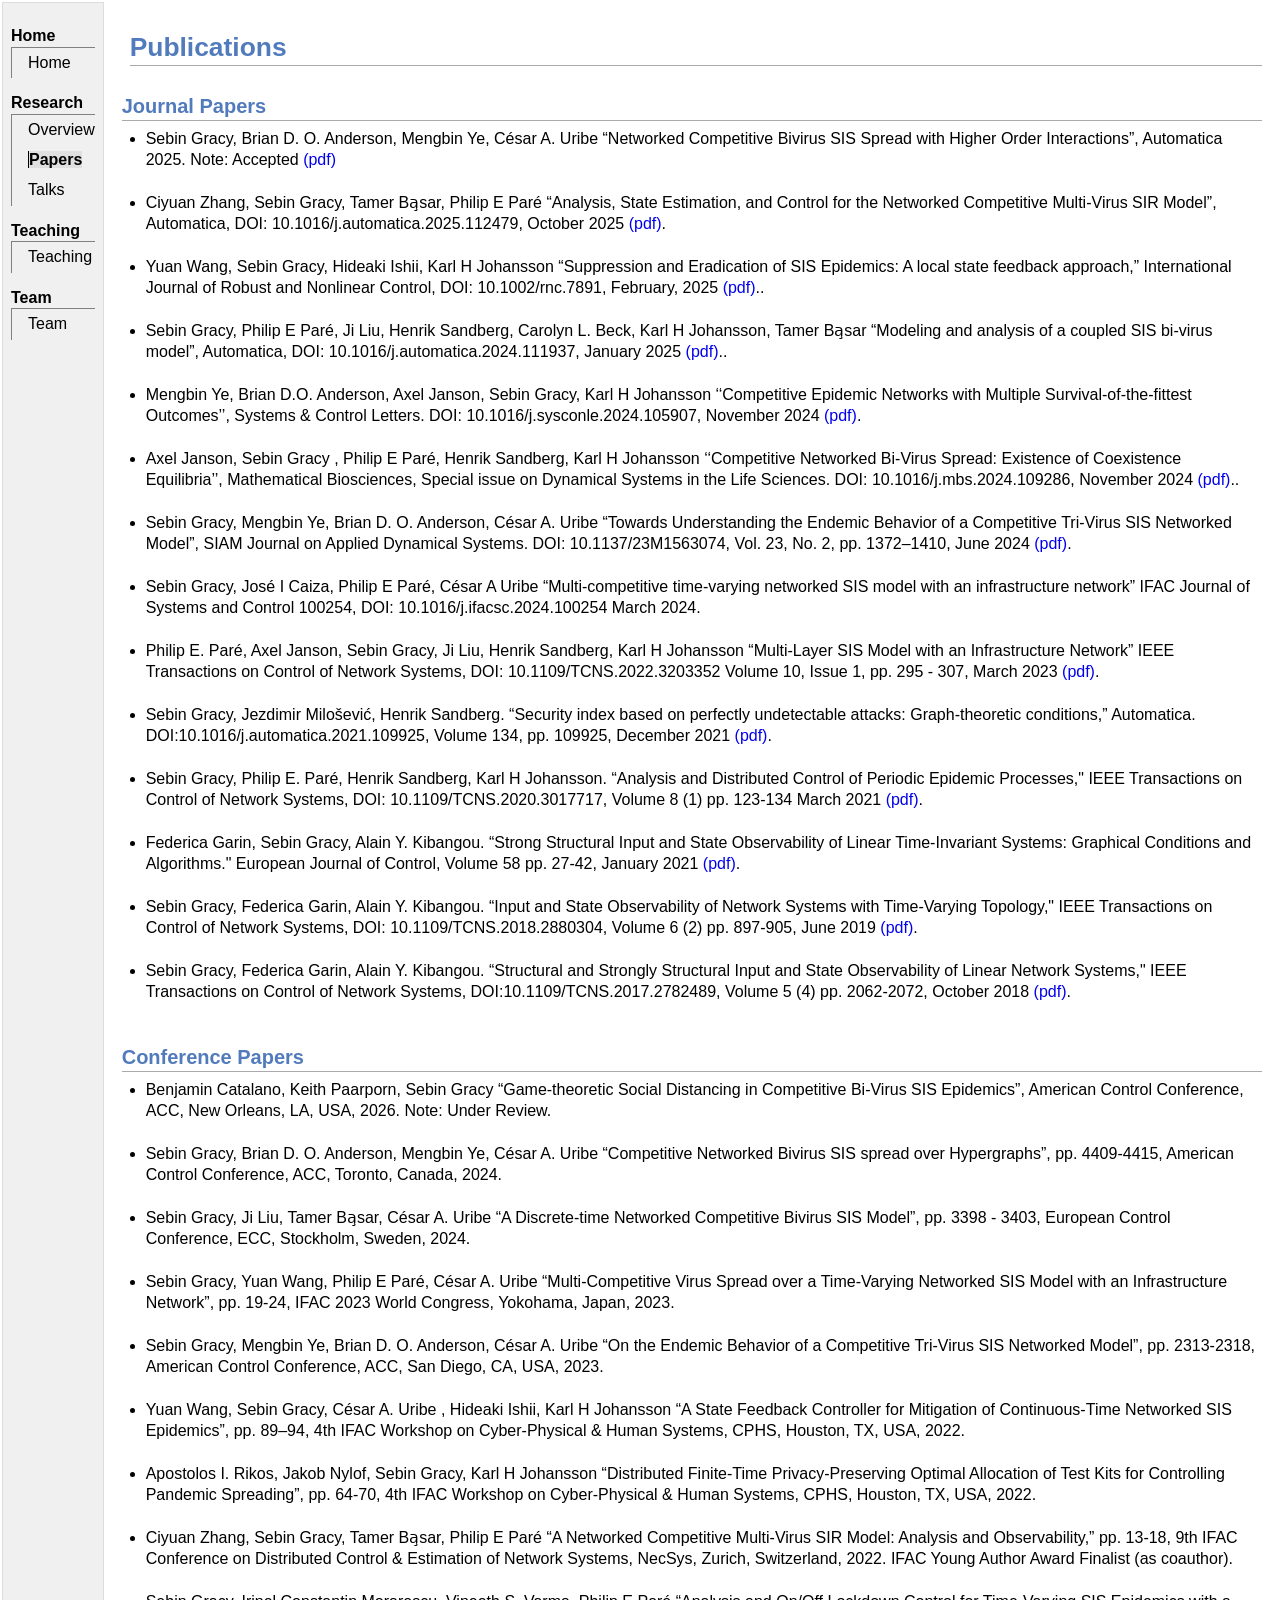
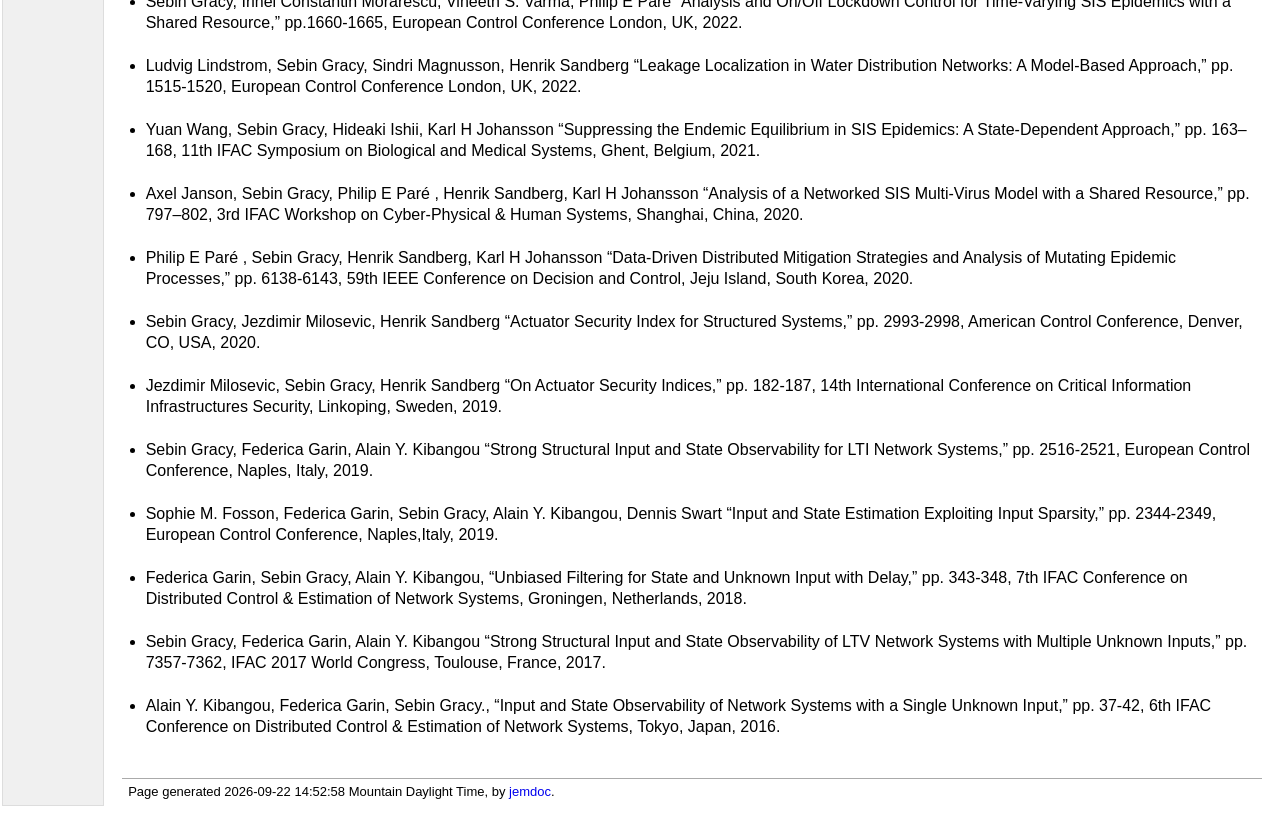
==== publications.html @ d815acf8 "Add files via upload Initial file upload" ====
<!DOCTYPE html PUBLIC "-//W3C//DTD XHTML 1.1//EN"
  "http://www.w3.org/TR/xhtml11/DTD/xhtml11.dtd">
<html xmlns="http://www.w3.org/1999/xhtml" xml:lang="en">
<head>
<meta name="generator" content="jemdoc, see http://jemdoc.jaboc.net/" />
<meta http-equiv="Content-Type" content="text/html;charset=utf-8" />
<link rel="stylesheet" href="jemdoc.css" type="text/css" />
<link rel="stylesheet" href="publications.css" type="text/css" />
<title>Publications</title>
</head>
<body>
<table summary="Table for page layout." id="tlayout">
<tr valign="top">
<td id="layout-menu">
<div class="menu-category">Home</div>
<div class="menu-item"><a href="test.html">Home</a></div>
<div class="menu-category">Research</div>
<div class="menu-item"><a href="research.html">Overview</a></div>
<div class="menu-item"><a href="publications.html" class="current">Papers</a></div>
<div class="menu-item"><a href="talks.html">Talks</a></div>
<div class="menu-category">Teaching</div>
<div class="menu-item"><a href="teaching.html">Teaching</a></div>
<div class="menu-category">Team</div>
<div class="menu-item"><a href="team.html">Team</a></div>
</td>
<td id="layout-content">
<div id="toptitle">
<h1>Publications</h1>
</div>
<h2>Journal Papers</h2>
<ul>
<li><p>Sebin Gracy, Brian D. O. Anderson, Mengbin Ye, César A. Uribe “Networked Competitive Bivirus SIS Spread with Higher Order Interactions”, Automatica 2025. Note: Accepted <a href="Bivirus_Hypergraph_SIS__Automatica.pdf">(pdf)</a></p>
</li>
</ul>
<ul>
<li><p>Ciyuan Zhang, Sebin Gracy, Tamer Ba̧sar, Philip E Paré “Analysis, State Estimation, and Control for the Networked Competitive Multi-Virus SIR Model”, Automatica, DOI: 10.1016/j.automatica.2025.112479, October 2025 <a href="Automatica-multi-virus-SIR-Ciyuan.pdf">(pdf)</a>.</p>
</li>
</ul>
<ul>
<li><p>Yuan Wang, Sebin Gracy, Hideaki Ishii, Karl H Johansson “Suppression and Eradication of SIS Epidemics: A local state feedback approach,” International Journal of Robust and Nonlinear Control, DOI: 10.1002/rnc.7891, February, 2025 <a href="IJRNC-Yuan-2025.pdf">(pdf)</a>..</p>
</li>
</ul>
<ul>
<li><p>Sebin Gracy, Philip E Paré, Ji Liu,  Henrik Sandberg,  Carolyn L. Beck, Karl H Johansson,  Tamer Ba̧sar &ldquo;Modeling and analysis of a coupled SIS bi-virus model&rdquo;, Automatica,  DOI: 10.1016/j.automatica.2024.111937,  January 2025 <a href="Automatica-bivirus-coupled.pdf">(pdf)</a>..  </p>
</li>
</ul>
<ul>
<li><p>Mengbin Ye, Brian D.O. Anderson, Axel Janson, Sebin Gracy,  Karl H Johansson &lsquo;&lsquo;Competitive Epidemic Networks with Multiple Survival-of-the-fittest Outcomes&rsquo;&rsquo;,  Systems &amp; Control Letters. DOI: 10.1016/j.sysconle.2024.105907,  November 2024 <a href="Ben_Bivirus_SCL.pdf">(pdf)</a>.</p>
</li>
</ul>
<ul>
<li><p>Axel Janson, Sebin Gracy , Philip E Paré,  Henrik Sandberg, Karl H Johansson &lsquo;&lsquo;Competitive Networked Bi-Virus Spread: Existence of Coexistence Equilibria&rsquo;&rsquo;, Mathematical Biosciences, Special issue on Dynamical Systems in the Life Sciences.  DOI: 10.1016/j.mbs.2024.109286, November 2024 <a href="Axel_math-Bio.pdf">(pdf)</a>.. </p>
</li>
</ul>
<ul>
<li><p>Sebin Gracy, Mengbin Ye, Brian D. O. Anderson, César A. Uribe “Towards Understanding the Endemic Behavior of a Competitive Tri-Virus SIS Networked Model”, SIAM Journal on Applied Dynamical Systems. DOI: 10.1137/23M1563074, Vol. 23, No. 2, pp. 1372–1410, June 2024 <a href="SIADS-Tri_Virus.pdf">(pdf)</a>.</p>
</li>
</ul>
<ul>
<li><p>Sebin Gracy, José I Caiza, Philip E Paré, César A Uribe &ldquo;Multi-competitive time-varying networked SIS model with an infrastructure network&rdquo; IFAC Journal of Systems and Control 100254,  DOI: 10.1016/j.ifacsc.2024.100254  March 2024. </p>
</li>
</ul>
<ul>
<li><p>Philip E. Paré, Axel Janson, Sebin Gracy, Ji Liu, Henrik Sandberg, Karl H Johansson “Multi-Layer SIS Model with an Infrastructure Network” IEEE Transactions on Control of Network Systems, DOI: 10.1109/TCNS.2022.3203352 Volume 10, Issue 1, pp. 295 - 307, March 2023 <a href="TCNS-4.pdf">(pdf)</a>.</p>
</li>
</ul>
<ul>
<li><p>Sebin Gracy, Jezdimir Milošević, Henrik Sandberg. &ldquo;Security index based on perfectly undetectable attacks: Graph-theoretic conditions,&rdquo; Automatica.  DOI:10.1016/j.automatica.2021.109925, Volume 134, pp. 109925, December 2021 <a href="Automatica-Security-Index.pdf">(pdf)</a>. </p>
</li>
</ul>
<ul>
<li><p>Sebin Gracy, Philip E. Paré, Henrik Sandberg, Karl H Johansson. “Analysis and Distributed Control of Periodic Epidemic Processes," IEEE Transactions on Control of Network Systems, DOI: 10.1109/TCNS.2020.3017717, Volume 8 (1) pp. 123-134 March 2021 <a href="TCNS-3.pdf">(pdf)</a>. </p>
</li>
</ul>
<ul>
<li><p>Federica Garin, Sebin Gracy, Alain Y. Kibangou. “Strong Structural Input and State Observability of Linear Time-Invariant Systems: Graphical Conditions and Algorithms." European Journal of Control, Volume 58 pp. 27-42, January 2021 <a href="Federica-EJC.pdf">(pdf)</a>.  </p>
</li>
</ul>
<ul>
<li><p>Sebin Gracy, Federica Garin, Alain Y. Kibangou. “Input and State Observability of Network Systems with Time-Varying Topology," IEEE Transactions on Control of Network Systems, DOI: 10.1109/TCNS.2018.2880304, Volume 6 (2) pp. 897-905, June 2019 <a href="TCNS-2.pdf">(pdf)</a>. </p>
</li>
</ul>
<ul>
<li><p>Sebin Gracy, Federica Garin, Alain Y. Kibangou. “Structural and Strongly Structural Input and State Observability of Linear Network Systems," IEEE Transactions on Control of Network Systems, DOI:10.1109/TCNS.2017.2782489, Volume 5 (4) pp. 2062-2072, October 2018 <a href="TCNS-1.pdf">(pdf)</a>. </p>
</li>
</ul>
<h2>Conference Papers</h2>
<ul>
<li><p>Benjamin Catalano, Keith Paarporn, Sebin Gracy “Game-theoretic Social Distancing in Competitive Bi-Virus SIS Epidemics”, American Control Conference, ACC, New Orleans, LA, USA, 2026. Note: Under Review.</p>
</li>
</ul>
<ul>
<li><p>Sebin Gracy,  Brian D. O. Anderson,  Mengbin Ye,  César A. Uribe  “Competitive Networked Bivirus SIS spread over Hypergraphs”, pp. 4409-4415, American Control Conference, ACC, Toronto, Canada, 2024.</p>
</li>
</ul>
<ul>
<li><p>Sebin Gracy, Ji Liu,  Tamer Ba̧sar,  César A. Uribe  “A Discrete-time Networked Competitive Bivirus SIS Model”, pp. 3398 - 3403, European Control Conference, ECC, Stockholm, Sweden, 2024.</p>
</li>
</ul>
<ul>
<li><p>Sebin Gracy,  Yuan Wang,  Philip E Paré,  César A. Uribe   “Multi-Competitive Virus Spread over a Time-Varying Networked SIS Model with an Infrastructure Network”, pp. 19-24, IFAC 2023 World Congress, Yokohama, Japan, 2023.</p>
</li>
</ul>
<ul>
<li><p>Sebin Gracy,  Mengbin Ye,  Brian D. O. Anderson, César A. Uribe  “On the Endemic Behavior of a Competitive Tri-Virus SIS Networked Model”, pp. 2313-2318, American Control Conference, ACC, San Diego, CA, USA, 2023.</p>
</li>
</ul>
<ul>
<li><p>Yuan Wang, Sebin Gracy,  César A. Uribe ,  Hideaki Ishii,  Karl H Johansson “A State Feedback Controller for Mitigation of Continuous-Time Networked SIS Epidemics”, pp. 89–94, 4th IFAC Workshop on Cyber-Physical &amp; Human Systems, CPHS, Houston, TX, USA, 2022.</p>
</li>
</ul>
<ul>
<li><p>Apostolos I. Rikos, Jakob Nylof,  Sebin Gracy, Karl H Johansson  “Distributed Finite-Time Privacy-Preserving Optimal Allocation of Test Kits for Controlling Pandemic Spreading”, pp. 64-70, 4th IFAC Workshop on Cyber-Physical &amp; Human Systems, CPHS, Houston, TX, USA, 2022.</p>
</li>
</ul>
<ul>
<li><p>Ciyuan Zhang, Sebin Gracy, Tamer Ba̧sar, Philip E Paré “A Networked Competitive Multi-Virus SIR Model: Analysis and Observability,” pp. 13-18, 9th IFAC Conference on Distributed Control &amp; Estimation of Network Systems, NecSys, Zurich, Switzerland, 2022. IFAC Young Author Award
Finalist (as coauthor).</p>
</li>
</ul>
<ul>
<li><p>Sebin Gracy, Irinel Constantin  Morarescu, Vineeth S. Varma, Philip E Paré “Analysis and On/Off Lockdown Control for Time-Varying SIS Epidemics with a Shared Resource,” pp.1660-1665, European Control Conference London, UK, 2022.</p>
</li>
</ul>
<ul>
<li><p>Ludvig Lindstrom, Sebin Gracy, Sindri Magnusson, Henrik Sandberg “Leakage Localization in Water Distribution Networks: A Model-Based Approach,” pp. 1515-1520, European Control Conference London, UK, 2022.</p>
</li>
</ul>
<ul>
<li><p>Yuan Wang, Sebin Gracy, Hideaki Ishii, Karl H Johansson “Suppressing the Endemic Equilibrium in SIS Epidemics: A State-Dependent Approach,” pp. 163–168, 11th IFAC Symposium on Biological and Medical Systems, Ghent, Belgium, 2021.</p>
</li>
</ul>
<ul>
<li><p>Axel Janson, Sebin Gracy, Philip E Paré , Henrik Sandberg, Karl H Johansson “Analysis of a Networked SIS Multi-Virus Model with a Shared Resource,” pp. 797–802, 3rd IFAC Workshop on Cyber-Physical &amp; Human Systems, Shanghai, China, 2020.</p>
</li>
</ul>
<ul>
<li><p>Philip E Paré , Sebin Gracy, Henrik Sandberg, Karl H Johansson “Data-Driven Distributed Mitigation Strategies and Analysis of Mutating Epidemic Processes,” pp. 6138-6143, 59th IEEE Conference on Decision and Control, Jeju Island, South Korea, 2020.</p>
</li>
</ul>
<ul>
<li><p>Sebin Gracy, Jezdimir Milosevic, Henrik Sandberg “Actuator Security Index for Structured Systems,” pp. 2993-2998, American Control Conference, Denver, CO, USA, 2020.</p>
</li>
</ul>
<ul>
<li><p>Jezdimir Milosevic, Sebin Gracy, Henrik Sandberg “On Actuator Security Indices,” pp. 182-187, 14th International Conference on Critical Information Infrastructures Security, Linkoping, Sweden, 2019.</p>
</li>
</ul>
<ul>
<li><p>Sebin Gracy, Federica Garin, Alain Y. Kibangou “Strong Structural Input and State Observability for LTI Network Systems,” pp. 2516-2521, European Control Conference, Naples, Italy, 2019.</p>
</li>
</ul>
<ul>
<li><p>Sophie M. Fosson, Federica Garin, Sebin Gracy, Alain Y. Kibangou, Dennis Swart “Input and State Estimation Exploiting Input Sparsity,” pp. 2344-2349, European Control Conference, Naples,Italy, 2019.</p>
</li>
</ul>
<ul>
<li><p>Federica Garin, Sebin Gracy, Alain Y. Kibangou, “Unbiased Filtering for State and Unknown Input with Delay,” pp. 343-348, 7th IFAC Conference on Distributed Control &amp; Estimation of Network Systems, Groningen, Netherlands, 2018.</p>
</li>
</ul>
<ul>
<li><p>Sebin Gracy, Federica Garin, Alain Y. Kibangou “Strong Structural Input and State Observability of LTV Network Systems with Multiple Unknown Inputs,” pp. 7357-7362, IFAC 2017 World Congress, Toulouse, France, 2017.</p>
</li>
</ul>
<ul>
<li><p>Alain Y. Kibangou, Federica Garin, Sebin Gracy., “Input and State Observability of Network Systems with a Single Unknown Input,” pp. 37-42, 6th IFAC Conference on Distributed Control &amp; Estimation of Network Systems, Tokyo, Japan, 2016.</p>
</li>
</ul>
<div id="footer">
<div id="footer-text">
Page generated 2026-09-22 14:52:58 Mountain Daylight Time, by <a href="http://jemdoc.jaboc.net/">jemdoc</a>.
</div>
</div>
</td>
</tr>
</table>
</body>
</html>
---- jemdoc.css ----
/* Default css file based on http://jemdoc.jaboc.net/ */

table#tlayout {
    border: none;
    border-collapse: separate;
    background: white;
}

body {
	background: white;
	font-family: "Helvetica Neue", Helvetica, Arial, sans-serif;
	padding-bottom: 8px;
	margin: 0;
	color: black;
}

#layout-menu {
	background: #f0f0f0;
	border: 1px solid #dddddd;
	padding-top: 0.5em;
	padding-left: 8px;
	padding-right: 8px;
	font-size: 1.0em;
	width: auto;
	white-space: nowrap;
    text-align: left;
    vertical-align: top;
}

#layout-menu td {
	background: #f4f4f4;
    vertical-align: top;
}

#layout-content {
	padding-top: 0.0em;
	padding-left: 1.0em;
	padding-right: 1.0em;
    border: none;
    background: white;
    text-align: left;
    vertical-align: top;
}

#layout-menu a {
	line-height: 1.5em;
	margin-left: 0.5em;
}

tt {
    background: #ffffdd;
}

pre, tt {
	font-size: 90%;
	font-family: monaco, monospace;
}

a, a > tt {
	color: #0000ee;
	text-decoration: none;
}

a:hover {
	color: #551a8b;
	text-decoration: underline;
}

#layout-menu .menu-item {
	border-left: 1px solid gray;
	padding-left: 0.5em;
}

#layout-menu .menu-category {
	border-bottom: 1px solid gray;
	margin-top: 0.8em;
	padding-top: 0.2em;
	padding-bottom: 0.1em;
	font-weight: bold;
}

div.menu-category {
	padding-left: 0em;
	padding-top: 0em;
	padding-bottom: 0.1em;
}

.menu-item a, .menu-item a:visited {
	color: #000000;
}

.menu-item a:hover {
	color: #000000;
}

#layout-menu .menu-item a.current:link, #layout-menu .menu-item a.current:visited {
	color: black;
	border-left: 1px solid black;
	background: #e0e0e0;
}

#layout-menu .menu-item a:hover {
	text-decoration: none;
}

div.menu-item {
	padding-left: 0em;
	padding-top: 0.2em;
	padding-bottom: 0.2em;
}

h1, h2, h3 {
	color: #527bbd;
	margin-top: 0.7em;
	margin-bottom: 0.3em;
	padding-bottom: 0.2em;
	line-height: 1.0;
	padding-top: 0.5em;
	border-bottom: 1px solid #aaaaaa;
}

h1 {
	font-size: 165%;
}

h2 {
	padding-top: 0.8em;
	font-size: 125%;
}

h2 + h3 {
    padding-top: 0.2em;
}

h3 {
	font-size: 110%;
	border-bottom: none;
}

p {
	margin-top: 0.0em;
	margin-bottom: 0.8em;
	padding: 0;
	line-height: 1.3;
}

pre {
	padding: 0;
	margin: 0;
}

div#toptitle {
	padding-left: 0.5em;
	margin-bottom: 0.5em;
}

#subtitle {
	margin-top: 0.0em;
	margin-bottom: 0.0em;
	padding-top: 0em;
	padding-bottom: 0.1em;
}

em {
	font-style: italic;
}

strong {
	font-weight: bold;
}

h1, h2, h3, h4, h5, h6 {
	color: #527bbd;
	padding-bottom: 0.2em;
	line-height: 1.0;
	border-bottom: 1px solid #aaaaaa;
}

ul {
	list-style-position: outside;
	margin: 0.5em 0;
	padding-left: 1.5em;
}

ol {
	list-style-position: outside;
	margin: 0.5em 0;
	padding-left: 1.5em;
}

li {
	padding-bottom: 0.1em;
}

dt {
	margin-top: 0.5em;
	font-weight: bold;
}

dd {
	margin-left: 2em;
	margin-top: 0.1em;
}

img.eq {
	padding: 0;
	padding-left: 0.1em;
	padding-right: 0.1em;
	margin: 0;
}

img.eqwl {
	padding-left: 2em;
	padding-top: 0.6em;
	padding-bottom: 0.2em;
	margin: 0;
}

table {
    border: 2px solid black;
    border-collapse: collapse;
}

td {
    padding: 2px;
    padding-left: 0.5em;
    padding-right: 0.5em;
    text-align: center;
    border: 1px solid gray;
}

table + table {
    margin-top: 1em;
}

tr.heading {
    font-weight: bold;
    border-bottom: 2px solid black;
}

img {
    border: none;
}

table.imgtable, table.imgtable td {
    border: none;
    text-align: left;
}

div.codeblock,
div.infoblock {
	margin-right: 0%;
	margin-top: 1.2em;
	margin-bottom: 1.3em;
	padding: 0.4em 0.8em;
	border: 1px solid #8e8e8e;
	background: #f4f4f4;
	border-radius: 5px;
	-moz-border-radius: 5px;
	-webkit-border-radius: 5px;
}

div.blocktitle {
	font-weight: bold;
	color: #527bbd;
	margin-top: 1.2em;
	margin-bottom: 0.1em;
}

div.blockcontent {
	border: 1px solid silver;
	padding: 0.3em 0.5em;
}

div.infoblock > div.blockcontent {
	background: #ffffee;
}

div.blockcontent p + ul, div.blockcontent p + ol {
	margin-top: 0.4em;
}

div.infoblock p {
	margin-bottom: 0em;
}

div.infoblock li p, div.infoblock dd p {
	margin-bottom: 0.5em;
}

div.infoblock p + p {
	margin-top: 0.8em;
}

div.codeblock > div.blockcontent {
	background: #f6f6f6;
}

span.pycommand {
	color: #000070;
}

span.statement {
	color: #008800;
}
span.builtin {
	color: #000088;
}
span.special {
	color: #990000;
}
span.operator {
	color: #880000;
}
span.error {
	color: #aa0000;
}
span.comment, span.comment > *, span.string, span.string > * {
	color: #606060;
}

#footer {
	padding-top: 0.4em;
	padding-bottom: 0.4em;
	margin-top: 2em;
	padding-left: 0.5em;
	border-top: 1px solid #aaaaaa;
	font-size: small;
}

#footer-text {
	font-size: small;
}

#layout-menu .menu-item a.current {
	background: #e0e0e0;
	font-weight: bold;
}
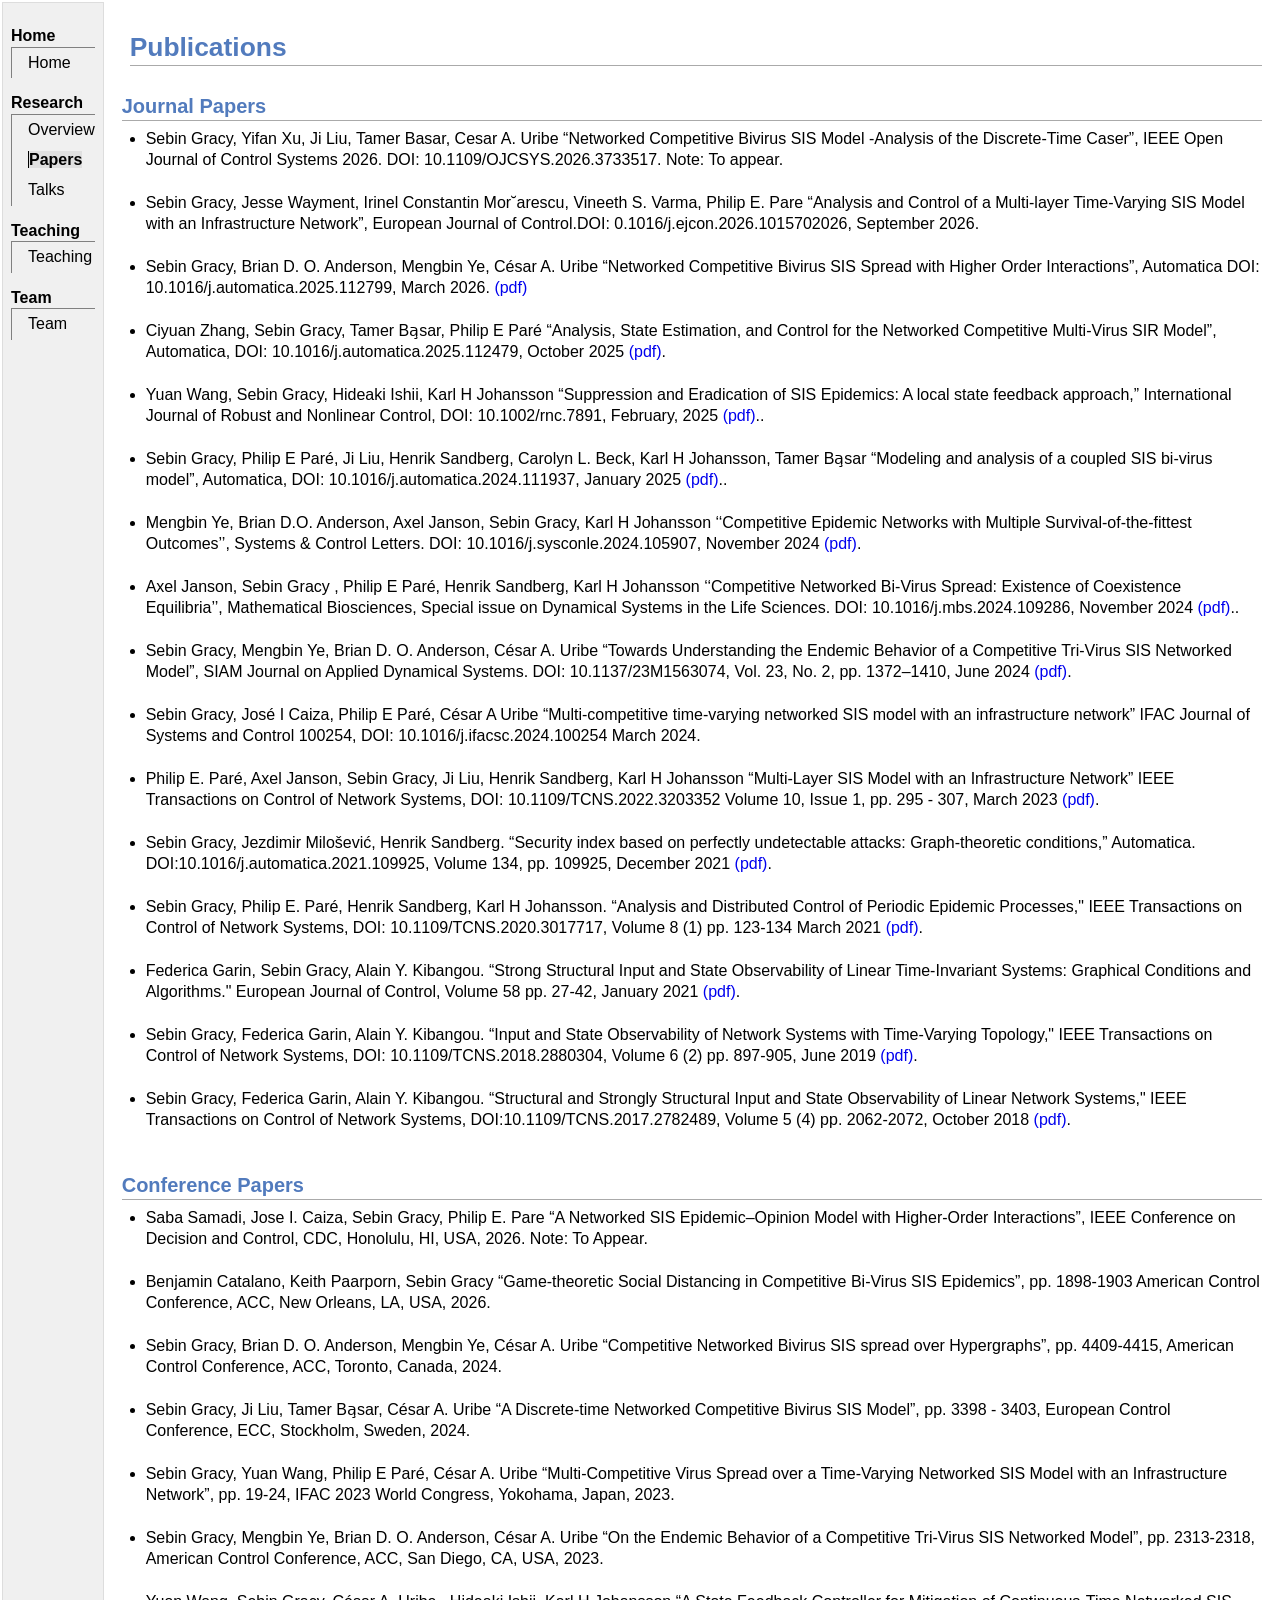
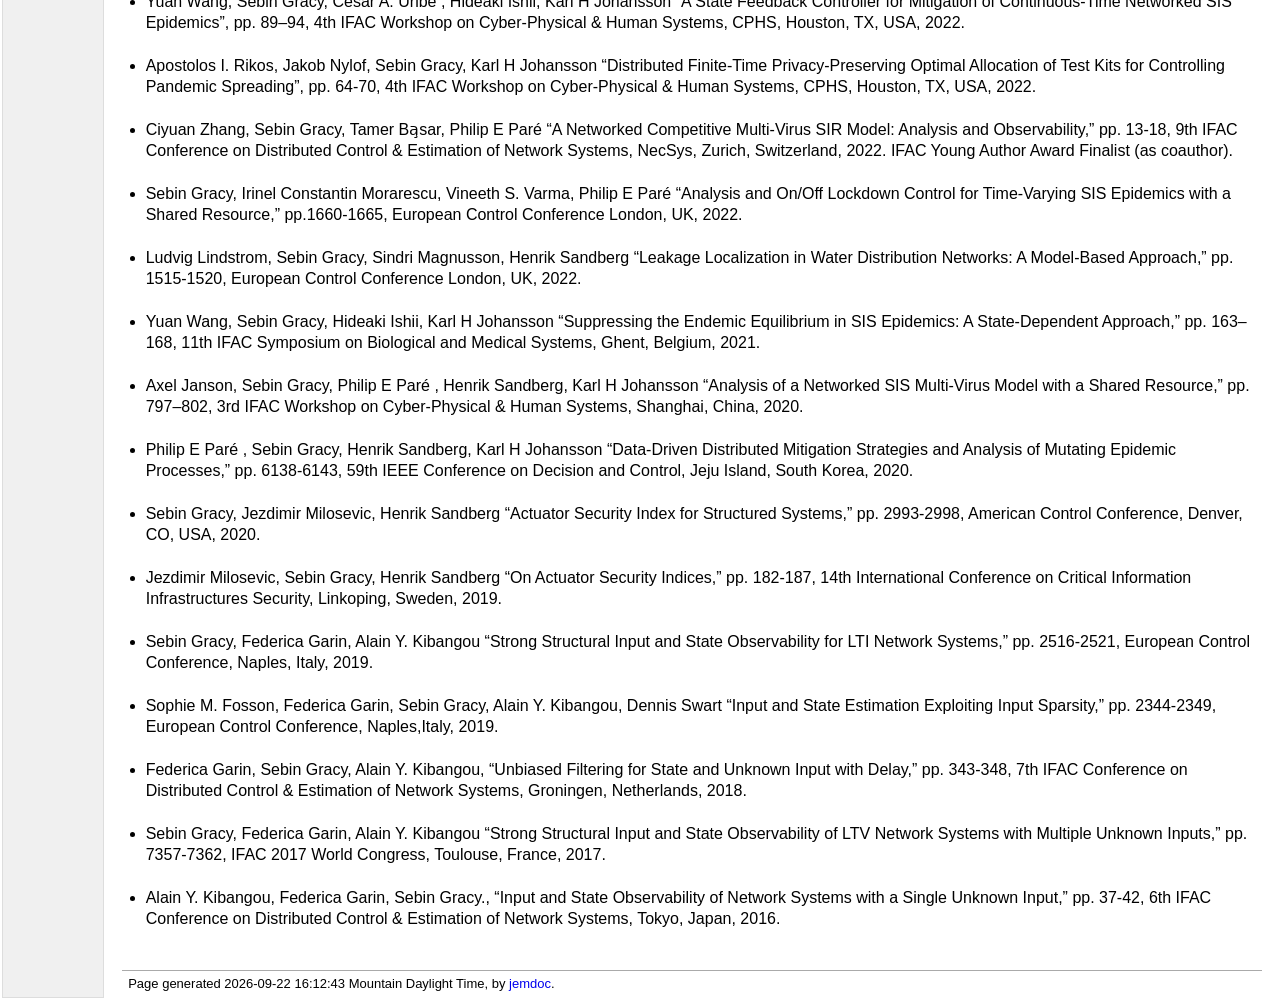
==== commit 9da2e4aa: "Add files via upload" ====
--- a/publications.html
+++ b/publications.html
@@ -14,9 +14,9 @@
 <tr valign="top">
 <td id="layout-menu">
 <div class="menu-category">Home</div>
-<div class="menu-item"><a href="test.html">Home</a></div>
+<div class="menu-item"><a href="index.html">Home</a></div>
 <div class="menu-category">Research</div>
-<div class="menu-item"><a href="research.html">Overview</a></div>
+<div class="menu-item"><a href="index.html">Overview</a></div>
 <div class="menu-item"><a href="publications.html" class="current">Papers</a></div>
 <div class="menu-item"><a href="talks.html">Talks</a></div>
 <div class="menu-category">Teaching</div>
@@ -32,7 +32,17 @@
 <h2>Journal Papers </h2>
 <ul>
-<li><p>Sebin Gracy, Brian D. O. Anderson, Mengbin Ye, César A. Uribe “Networked Competitive Bivirus SIS Spread with Higher Order Interactions”, Automatica 2025. Note: Accepted <a href="Bivirus_Hypergraph_SIS__Automatica.pdf">(pdf)</a>+<li><p>Sebin Gracy, Yifan Xu, Ji Liu, Tamer Basar, Cesar A. Uribe “Networked Competitive Bivirus SIS Model -Analysis of the Discrete-Time Caser”, IEEE Open Journal of Control Systems 2026. DOI: 10.1109/OJCSYS.2026.3733517. Note: To appear.+</p>
+</li>
+</ul>
+<ul>
+<li><p>Sebin Gracy, Jesse Wayment, Irinel Constantin Mor˘arescu, Vineeth S. Varma, Philip E. Pare “Analysis and Control of a Multi-layer Time-Varying SIS Model with an Infrastructure Network”, European Journal of Control.DOI: 0.1016/j.ejcon.2026.1015702026, September 2026. +</p>
+</li>
+</ul>
+<ul>
+<li><p>Sebin Gracy, Brian D. O. Anderson, Mengbin Ye, César A. Uribe “Networked Competitive Bivirus SIS Spread with Higher Order Interactions”, Automatica DOI: 10.1016/j.automatica.2025.112799, March 2026. <a href="Bivirus_Hypergraph_SIS__Automatica.pdf">(pdf)</a> </p>
 </li>
 </ul>
@@ -104,7 +114,12 @@
 <h2>Conference Papers </h2>
 <ul>
-<li><p>Benjamin Catalano, Keith Paarporn, Sebin Gracy “Game-theoretic Social Distancing in Competitive Bi-Virus SIS Epidemics”, American Control Conference, ACC, New Orleans, LA, USA, 2026. Note: Under Review.+<li><p>Saba Samadi, Jose I. Caiza, Sebin Gracy, Philip E. Pare “A Networked SIS Epidemic–Opinion Model with Higher-Order Interactions”, IEEE Conference on Decision and Control, CDC, Honolulu, HI, USA, 2026. Note: To Appear.+</p>
+</li>
+</ul>
+<ul>
+<li><p>Benjamin Catalano, Keith Paarporn, Sebin Gracy “Game-theoretic Social Distancing in Competitive Bi-Virus SIS Epidemics”, pp. 1898-1903 American Control Conference, ACC, New Orleans, LA, USA, 2026.  </p>
 </li>
 </ul>
@@ -207,7 +222,7 @@
 </ul>
 <div id="footer">
 <div id="footer-text">
-Page generated 2026-09-22 14:52:58 Mountain Daylight Time, by <a href="http://jemdoc.jaboc.net/">jemdoc</a>.
+Page generated 2026-09-22 16:12:43 Mountain Daylight Time, by <a href="http://jemdoc.jaboc.net/">jemdoc</a>.
 </div>
 </div>
 </td>
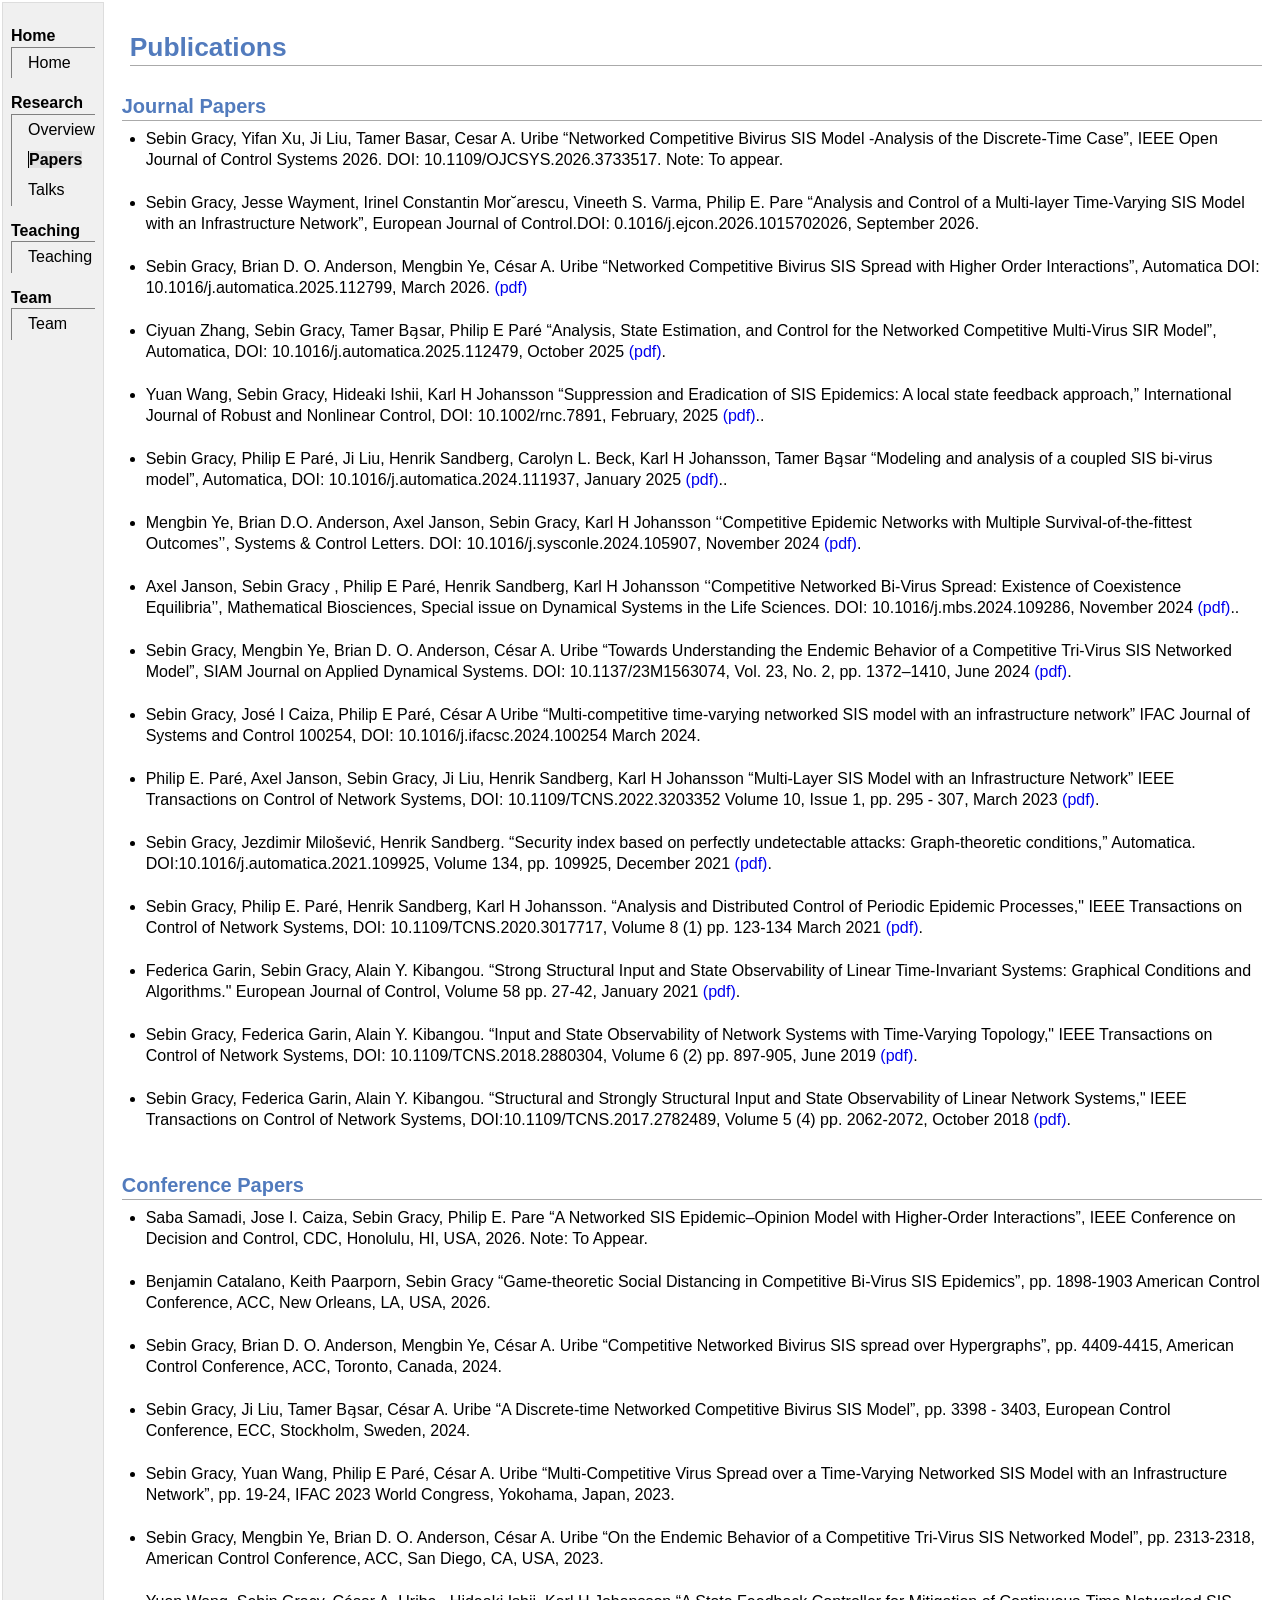
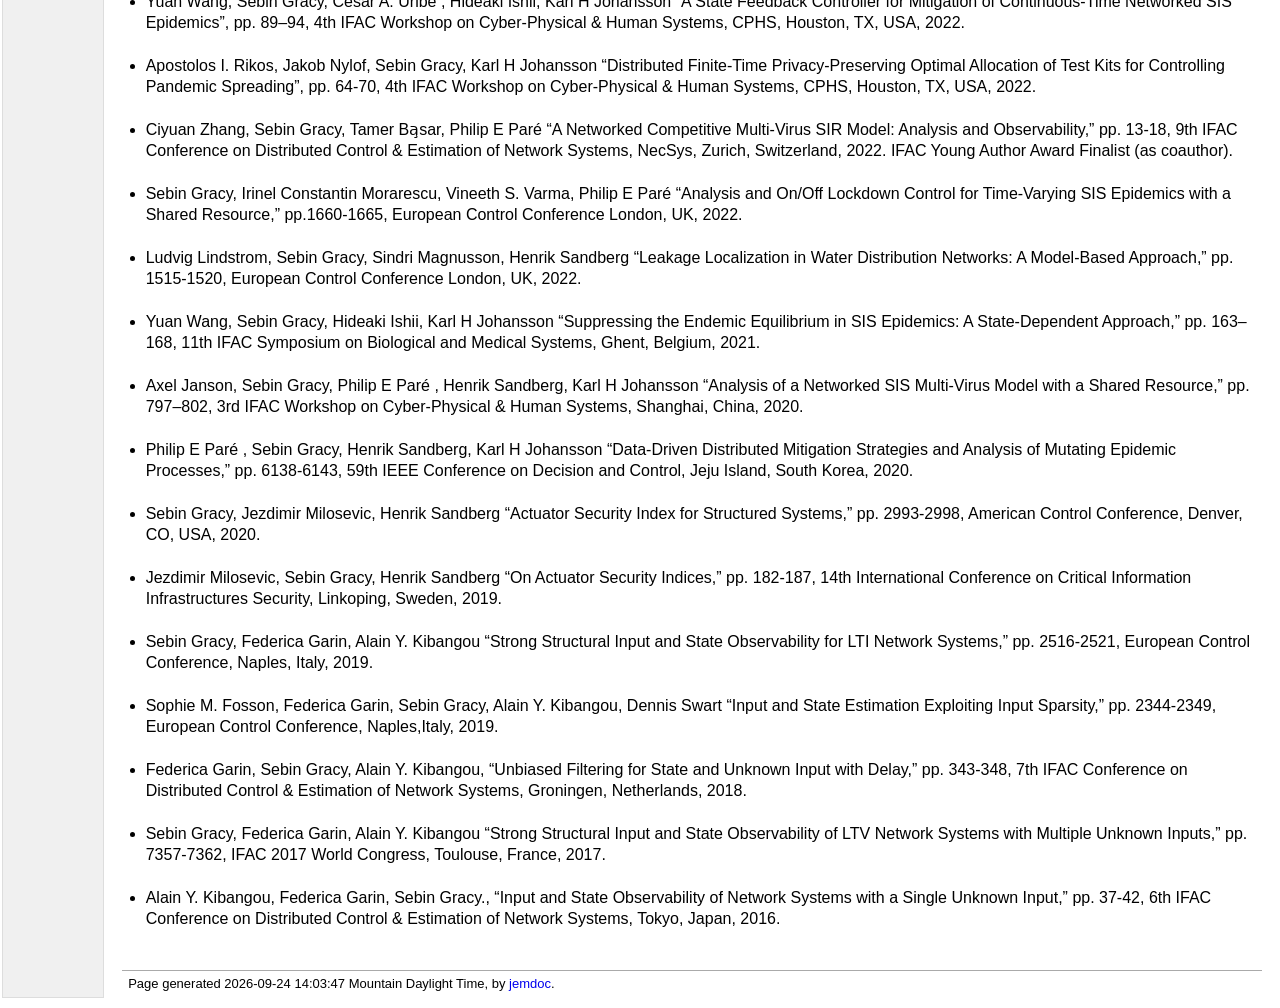
==== commit b1864419: "Add files via upload" ====
--- a/publications.html
+++ b/publications.html
@@ -16,7 +16,7 @@
 <div class="menu-category">Home</div>
 <div class="menu-item"><a href="index.html">Home</a></div>
 <div class="menu-category">Research</div>
-<div class="menu-item"><a href="index.html">Overview</a></div>
+<div class="menu-item"><a href="research.html">Overview</a></div>
 <div class="menu-item"><a href="publications.html" class="current">Papers</a></div>
 <div class="menu-item"><a href="talks.html">Talks</a></div>
 <div class="menu-category">Teaching</div>
@@ -32,7 +32,7 @@
 <h2>Journal Papers </h2>
 <ul>
-<li><p>Sebin Gracy, Yifan Xu, Ji Liu, Tamer Basar, Cesar A. Uribe “Networked Competitive Bivirus SIS Model -Analysis of the Discrete-Time Caser”, IEEE Open Journal of Control Systems 2026. DOI: 10.1109/OJCSYS.2026.3733517. Note: To appear.+<li><p>Sebin Gracy, Yifan Xu, Ji Liu, Tamer Basar, Cesar A. Uribe “Networked Competitive Bivirus SIS Model -Analysis of the Discrete-Time Case”, IEEE Open Journal of Control Systems 2026. DOI: 10.1109/OJCSYS.2026.3733517. Note: To appear. </p>
 </li>
 </ul>
@@ -222,7 +222,7 @@
 </ul>
 <div id="footer">
 <div id="footer-text">
-Page generated 2026-09-22 16:12:43 Mountain Daylight Time, by <a href="http://jemdoc.jaboc.net/">jemdoc</a>.
+Page generated 2026-09-24 14:03:47 Mountain Daylight Time, by <a href="http://jemdoc.jaboc.net/">jemdoc</a>.
 </div>
 </div>
 </td>
